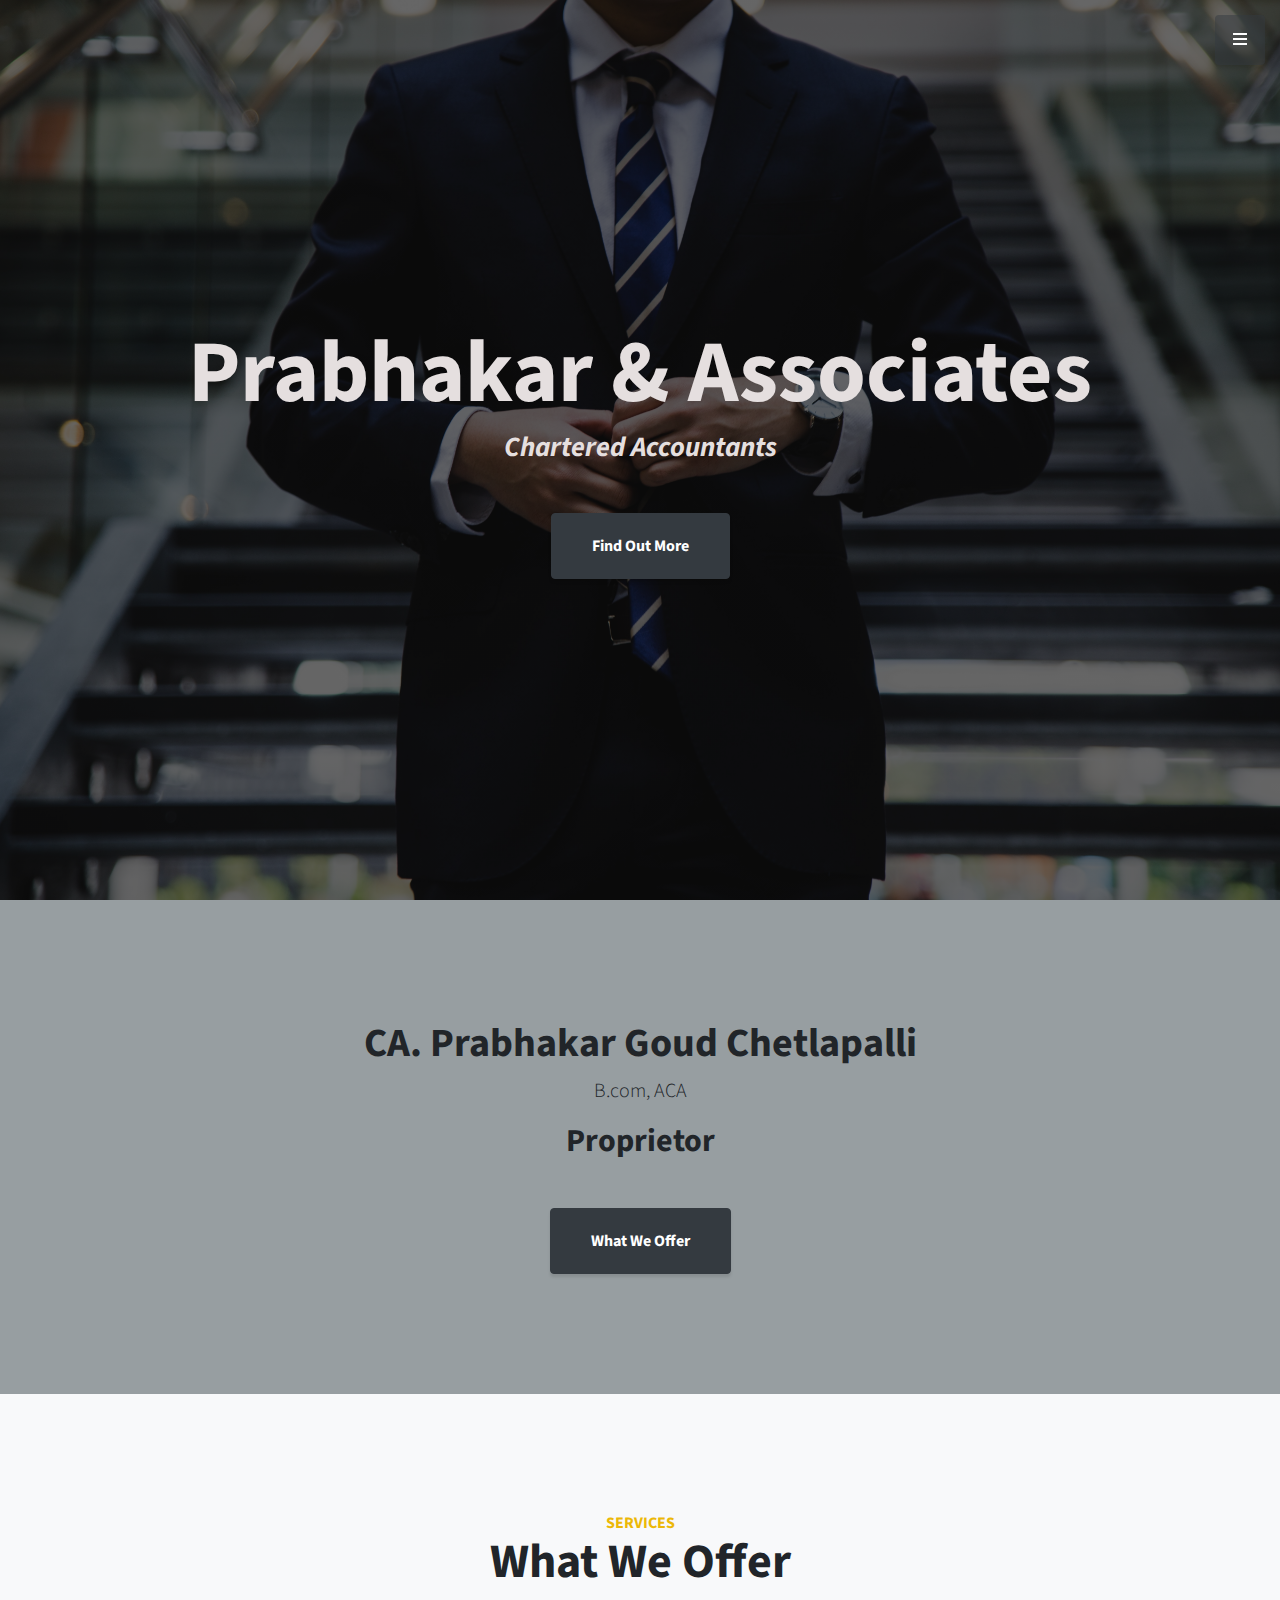
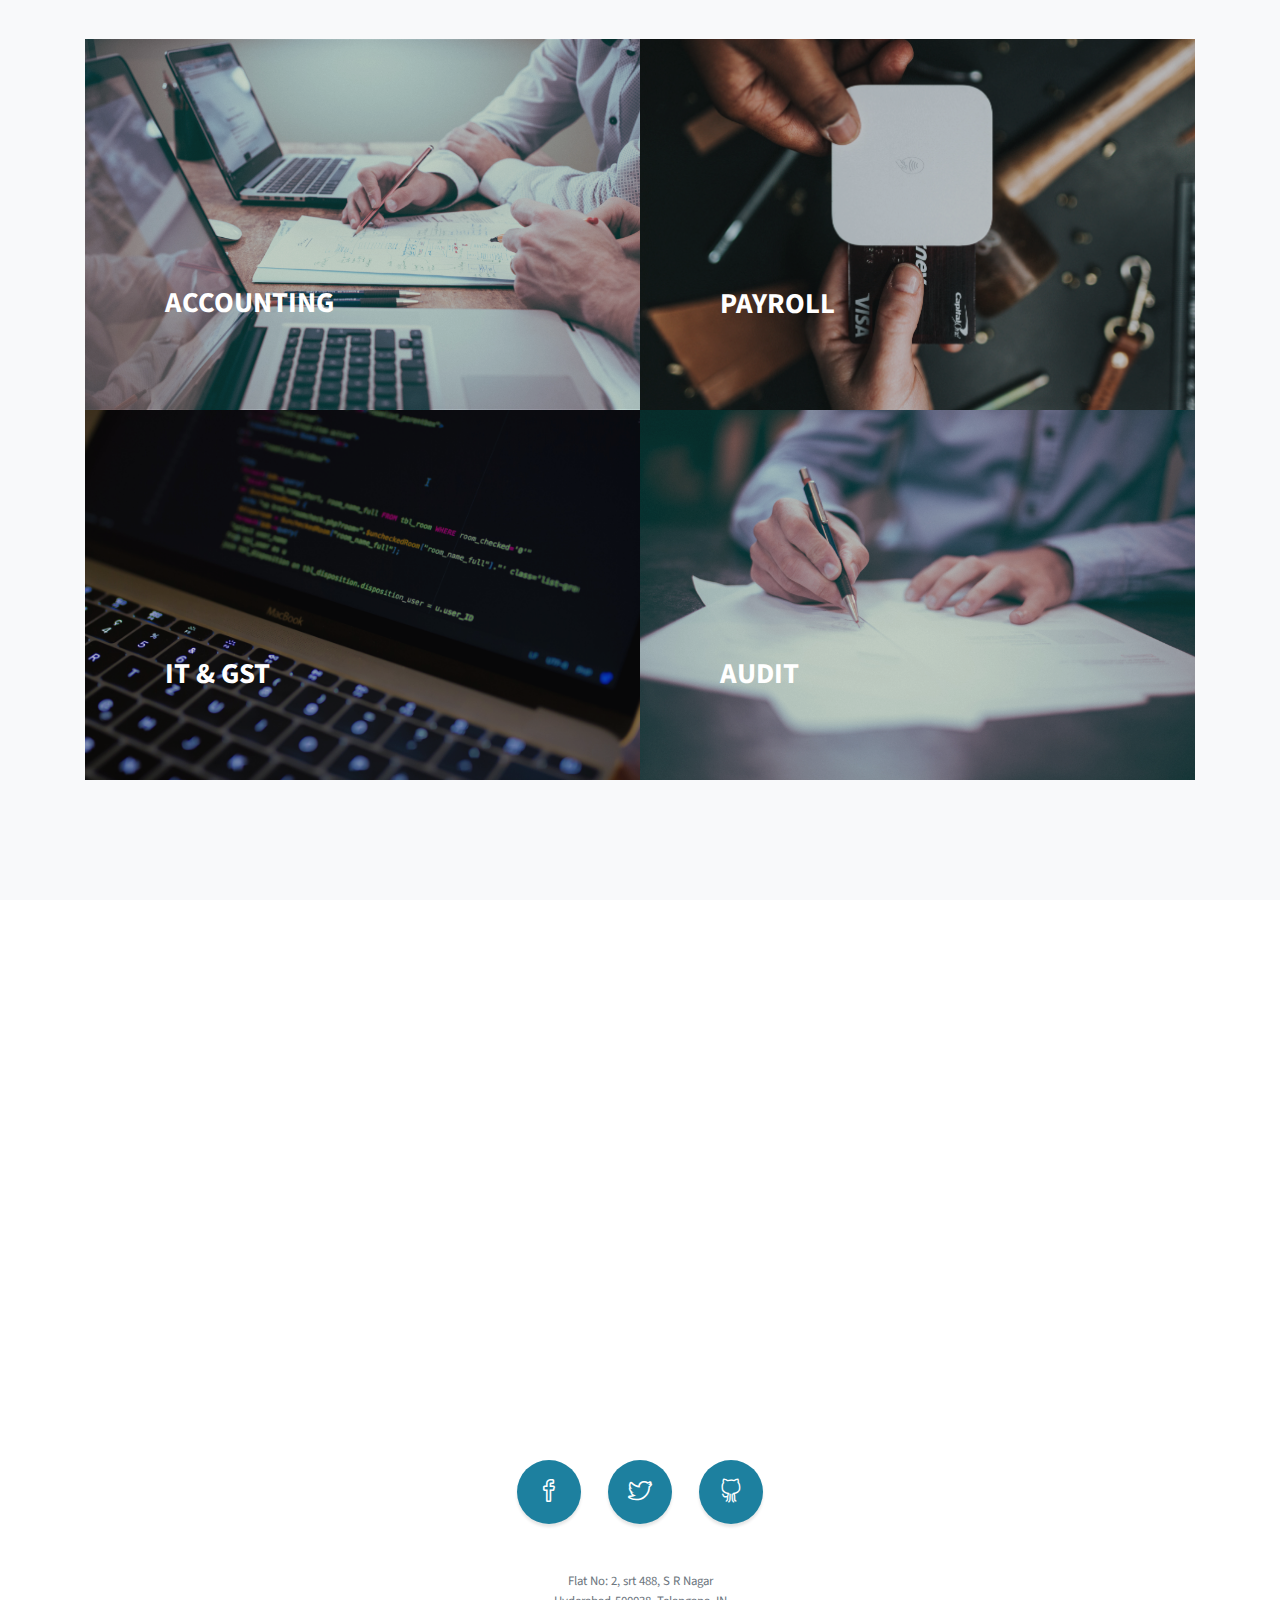
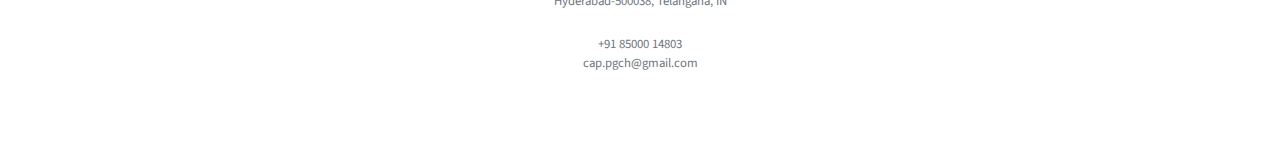
==== index.html @ 8848ef0b "fc" ====
<!DOCTYPE html>
<html lang="en">

<head>

  <meta charset="utf-8">
  <meta name="viewport" content="width=device-width, initial-scale=1, shrink-to-fit=no">
  <meta name="description" content="">
  <meta name="author" content="">

  <title>Prabhakar & Associates</title>

  <!-- Bootstrap Core CSS -->
  <link href="vendor/bootstrap/css/bootstrap.min.css" rel="stylesheet">

  <!-- Custom Fonts -->
  <link href="vendor/fontawesome-free/css/all.min.css" rel="stylesheet" type="text/css">
  <link href="https://fonts.googleapis.com/css?family=Source+Sans+Pro:300,400,700,300italic,400italic,700italic" rel="stylesheet" type="text/css">
  <link href="vendor/simple-line-icons/css/simple-line-icons.css" rel="stylesheet">

  <!-- Custom CSS -->
  <link href="css/stylish-portfolio.css" rel="stylesheet">

</head>

<body id="page-top">

  <!-- Navigation -->
  <a class="menu-toggle rounded" href="#">
    <i class="fas fa-bars"></i>
  </a>
  <nav id="sidebar-wrapper">
    <ul class="sidebar-nav">
      <li class="sidebar-brand">
        <a class="js-scroll-trigger" href="#page-top">Start Bootstrap</a>
      </li>
      <li class="sidebar-nav-item">
        <a class="js-scroll-trigger" href="#page-top">Home</a>
      </li>
      <li class="sidebar-nav-item">
        <a class="js-scroll-trigger" href="#about">About</a>
      </li>
      <li class="sidebar-nav-item">
        <a class="js-scroll-trigger" href="#services">Services</a>
      </li>
      <li class="sidebar-nav-item">
        <a class="js-scroll-trigger" href="#contact">Contact</a>
      </li>
    </ul>
  </nav>

  <!-- Header -->
  <header class="masthead d-flex">
    <div class="container text-center my-auto">
      <h1 class="mb-1 colwh">Prabhakar & Associates</h1>
      <h3 class="mb-5 colwh">
        <em>Chartered Accountants</em>
      </h3>
      <a class="btn btn-xl js-scroll-trigger btn-dark" href="#about">Find Out More</a>
    </div>
    <div class="overlay"></div>
  </header>

  <!-- About -->
  <section class="content-section bg-primary" id="about">
    <div class="container text-center">
      <div class="row">
        <div class="col-lg-10 mx-auto">
          <h1>CA. Prabhakar Goud Chetlapalli</h1>
          <p class="lead">B.com, ACA</p>
          <h2 class="mb-5">Proprietor</h2>
          <a class="btn btn-dark btn-xl js-scroll-trigger" href="#services">What We Offer</a>
        </div>
      </div>
    </div>
  </section>

  <!-- Portfolio -->
  <section class="content-section bg-light" id="services">
    <div class="container">
      <div class="content-section-heading text-center">
        <h3 class="text-secondary mb-0">Services</h3>
        <h2 class="mb-5">What We Offer</h2>
      </div>
      <div class="row no-gutters">
        <div class="col-lg-6">
          <a class="portfolio-item" href="#">
            <span class="caption">
              <span class="caption-content">
                <h2>Accounting</h2>
                <!-- <p class="mb-0">A yellow pencil with envelopes on a clean, blue backdrop!</p> -->
              </span>
            </span>
            <img class="img-fluid" src="img/accounting.jpg" alt="">
          </a>
        </div>
        <div class="col-lg-6">
          <a class="portfolio-item" href="#">
            <span class="caption">
              <span class="caption-content">
                <h2>Payroll</h2>
                <!-- <p class="mb-0">A dark blue background with a colored pencil, a clip, and a tiny ice cream cone!</p> -->
              </span>
            </span>
            <img class="img-fluid" src="img/payroll.jpg" alt="">
          </a>
        </div>
        <div class="col-lg-6">
          <a class="portfolio-item" href="#">
            <span class="caption">
              <span class="caption-content">
                <h2>IT & GST</h2>
                <!-- <p class="mb-0">Strawberries are such a tasty snack, especially with a little sugar on top!</p> -->
              </span>
            </span>
            <img class="img-fluid" src="img/it.jpg" alt="">
          </a>
        </div>
        <div class="col-lg-6">
          <a class="portfolio-item" href="#">
            <span class="caption">
              <span class="caption-content">
                <h2>Audit</h2>
                <!-- <p class="mb-0">A yellow workspace with some scissors, pencils, and other objects.</p> -->
              </span>
            </span>
            <img class="img-fluid" src="img/audit.jpg" alt="">
          </a>
        </div>
      </div>
    </div>
  </section>

  <!-- Map -->
  <section id="contact" class="map">
    <iframe width="100%" height="100%" frameborder="0" scrolling="no" marginheight="0" marginwidth="0" src="https://maps.google.com/maps?f=q&amp;source=embed&amp;hl=en&amp;geocode=&amp;q=Magnific+It+Consulting,+185%2Fc,+Sri+Sai+Sadan,+Balkampet,+S.R+Nagar,+Hyderabad,+Telangana+500038&amp;aq=0&amp;oq=twitter&amp;sll=28.659344,-81.187888&amp;sspn=0.128789,0.264187&amp;ie=UTF8&amp;hq=Twitter,+Inc.,+Market+Street,+San+Francisco,+CA&amp;t=m&amp;z=15&amp;iwloc=A&amp;output=embed"></iframe>
    <!-- <iframe width="100%" height="100%" frameborder="0" scrolling="no" marginheight="0" marginwidth="0" src="https://www.google.com/maps/place/State+Bank+of+India,+BK+Guda+Rd,+Sanjeeva+Reddy+Nagar,+Hyderabad,+Telangana+500038/@17.4418182,78.445294,17z/data=!4m6!1m3!3m2!1s0x3bcb90c46ad8bf63:0x73e57f3b94642795!2sHow+To+Earn+Money,+East+Srinivas+Nagar+Colony,+Sanjeeva+Reddy+Nagar+Office+Area,+Sanjeeva+Reddy+Nagar,+Hyderabad,+Telangana+500038!3m1!1s0x3bcb90c6c8f0eb13:0xdaac3b65821f8092&amp;output=embed"></iframe> -->
    <br />
    <small>
      <!-- <a href="https://maps.google.com/maps?f=q&amp;source=embed&amp;hl=en&amp;geocode=&amp;q=Twitter,+Inc.,+Market+Street,+San+Francisco,+CA&amp;aq=0&amp;oq=twitter&amp;sll=28.659344,-81.187888&amp;sspn=0.128789,0.264187&amp;ie=UTF8&amp;hq=Twitter,+Inc.,+Market+Street,+San+Francisco,+CA&amp;t=m&amp;z=15&amp;iwloc=A"></a> -->
      <a href="https://www.google.com/maps/place/Magnific+It+Consulting,+185%2Fc,+Sri+Sai+Sadan,+Balkampet,+S.R+Nagar,+Hyderabad,+Telangana+500038/@17.4453473,78.4437703,17z/data=!4m6!1m3!3m2!1s0x3bcb90e76b6662c5:0x9ad96c95b077cb8e!2sSanjeeva+Reddy+Nagar,+Hyderabad,+Telangana+500038!3m1!1s0x3bcb90c2c3727d07:0xbd200b64c12dc174"></a>
    </small>
  </section>

  <!-- Footer -->
  <footer class="footer text-center">
    <div class="container">
      <ul class="list-inline mb-5">
        <li class="list-inline-item">
          <a class="social-link rounded-circle text-white mr-3" href="#">
            <i class="icon-social-facebook"></i>
          </a>
        </li>
        <li class="list-inline-item">
          <a class="social-link rounded-circle text-white mr-3" href="#">
            <i class="icon-social-twitter"></i>
          </a>
        </li>
        <li class="list-inline-item">
          <a class="social-link rounded-circle text-white" href="#">
            <i class="icon-social-github"></i>
          </a>
        </li>
      </ul>
      <!-- <p class="text-muted small mb-0">Copyright &copy; Your Website 2019</p> -->
      <p class="text-muted small mb-0">Flat No: 2, srt 488, S R Nagar</p>
      <p class="text-muted small mb-0">Hyderabad-500038, Telangana, IN</p>
      <br/>
      <p class="text-muted small mb-0">+91 85000 14803</p>
      <p class="text-muted small mb-0">cap.pgch@gmail.com</p>
    </div>
  </footer>

  <!-- Scroll to Top Button-->
  <a class="scroll-to-top rounded js-scroll-trigger" href="#page-top">
    <i class="fas fa-angle-up"></i>
  </a>

  <!-- Bootstrap core JavaScript -->
  <script src="vendor/jquery/jquery.min.js"></script>
  <script src="vendor/bootstrap/js/bootstrap.bundle.min.js"></script>

  <!-- Plugin JavaScript -->
  <script src="vendor/jquery-easing/jquery.easing.min.js"></script>

  <!-- Custom scripts for this template -->
  <script src="js/stylish-portfolio.min.js"></script>

</body>

</html>
---- vendor/simple-line-icons/css/simple-line-icons.css ----
@font-face {
  font-family: 'simple-line-icons';
  src: url('../fonts/Simple-Line-Icons.eot?v=2.4.0');
  src: url('../fonts/Simple-Line-Icons.eot?v=2.4.0#iefix') format('embedded-opentype'), url('../fonts/Simple-Line-Icons.woff2?v=2.4.0') format('woff2'), url('../fonts/Simple-Line-Icons.ttf?v=2.4.0') format('truetype'), url('../fonts/Simple-Line-Icons.woff?v=2.4.0') format('woff'), url('../fonts/Simple-Line-Icons.svg?v=2.4.0#simple-line-icons') format('svg');
  font-weight: normal;
  font-style: normal;
}
/*
 Use the following CSS code if you want to have a class per icon.
 Instead of a list of all class selectors, you can use the generic [class*="icon-"] selector, but it's slower:
*/
.icon-user,
.icon-people,
.icon-user-female,
.icon-user-follow,
.icon-user-following,
.icon-user-unfollow,
.icon-login,
.icon-logout,
.icon-emotsmile,
.icon-phone,
.icon-call-end,
.icon-call-in,
.icon-call-out,
.icon-map,
.icon-location-pin,
.icon-direction,
.icon-directions,
.icon-compass,
.icon-layers,
.icon-menu,
.icon-list,
.icon-options-vertical,
.icon-options,
.icon-arrow-down,
.icon-arrow-left,
.icon-arrow-right,
.icon-arrow-up,
.icon-arrow-up-circle,
.icon-arrow-left-circle,
.icon-arrow-right-circle,
.icon-arrow-down-circle,
.icon-check,
.icon-clock,
.icon-plus,
.icon-minus,
.icon-close,
.icon-event,
.icon-exclamation,
.icon-organization,
.icon-trophy,
.icon-screen-smartphone,
.icon-screen-desktop,
.icon-plane,
.icon-notebook,
.icon-mustache,
.icon-mouse,
.icon-magnet,
.icon-energy,
.icon-disc,
.icon-cursor,
.icon-cursor-move,
.icon-crop,
.icon-chemistry,
.icon-speedometer,
.icon-shield,
.icon-screen-tablet,
.icon-magic-wand,
.icon-hourglass,
.icon-graduation,
.icon-ghost,
.icon-game-controller,
.icon-fire,
.icon-eyeglass,
.icon-envelope-open,
.icon-envelope-letter,
.icon-bell,
.icon-badge,
.icon-anchor,
.icon-wallet,
.icon-vector,
.icon-speech,
.icon-puzzle,
.icon-printer,
.icon-present,
.icon-playlist,
.icon-pin,
.icon-picture,
.icon-handbag,
.icon-globe-alt,
.icon-globe,
.icon-folder-alt,
.icon-folder,
.icon-film,
.icon-feed,
.icon-drop,
.icon-drawer,
.icon-docs,
.icon-doc,
.icon-diamond,
.icon-cup,
.icon-calculator,
.icon-bubbles,
.icon-briefcase,
.icon-book-open,
.icon-basket-loaded,
.icon-basket,
.icon-bag,
.icon-action-undo,
.icon-action-redo,
.icon-wrench,
.icon-umbrella,
.icon-trash,
.icon-tag,
.icon-support,
.icon-frame,
.icon-size-fullscreen,
.icon-size-actual,
.icon-shuffle,
.icon-share-alt,
.icon-share,
.icon-rocket,
.icon-question,
.icon-pie-chart,
.icon-pencil,
.icon-note,
.icon-loop,
.icon-home,
.icon-grid,
.icon-graph,
.icon-microphone,
.icon-music-tone-alt,
.icon-music-tone,
.icon-earphones-alt,
.icon-earphones,
.icon-equalizer,
.icon-like,
.icon-dislike,
.icon-control-start,
.icon-control-rewind,
.icon-control-play,
.icon-control-pause,
.icon-control-forward,
.icon-control-end,
.icon-volume-1,
.icon-volume-2,
.icon-volume-off,
.icon-calendar,
.icon-bulb,
.icon-chart,
.icon-ban,
.icon-bubble,
.icon-camrecorder,
.icon-camera,
.icon-cloud-download,
.icon-cloud-upload,
.icon-envelope,
.icon-eye,
.icon-flag,
.icon-heart,
.icon-info,
.icon-key,
.icon-link,
.icon-lock,
.icon-lock-open,
.icon-magnifier,
.icon-magnifier-add,
.icon-magnifier-remove,
.icon-paper-clip,
.icon-paper-plane,
.icon-power,
.icon-refresh,
.icon-reload,
.icon-settings,
.icon-star,
.icon-symbol-female,
.icon-symbol-male,
.icon-target,
.icon-credit-card,
.icon-paypal,
.icon-social-tumblr,
.icon-social-twitter,
.icon-social-facebook,
.icon-social-instagram,
.icon-social-linkedin,
.icon-social-pinterest,
.icon-social-github,
.icon-social-google,
.icon-social-reddit,
.icon-social-skype,
.icon-social-dribbble,
.icon-social-behance,
.icon-social-foursqare,
.icon-social-soundcloud,
.icon-social-spotify,
.icon-social-stumbleupon,
.icon-social-youtube,
.icon-social-dropbox,
.icon-social-vkontakte,
.icon-social-steam {
  font-family: 'simple-line-icons';
  speak: none;
  font-style: normal;
  font-weight: normal;
  font-variant: normal;
  text-transform: none;
  line-height: 1;
  /* Better Font Rendering =========== */
  -webkit-font-smoothing: antialiased;
  -moz-osx-font-smoothing: grayscale;
}
.icon-user:before {
  content: "\e005";
}
.icon-people:before {
  content: "\e001";
}
.icon-user-female:before {
  content: "\e000";
}
.icon-user-follow:before {
  content: "\e002";
}
.icon-user-following:before {
  content: "\e003";
}
.icon-user-unfollow:before {
  content: "\e004";
}
.icon-login:before {
  content: "\e066";
}
.icon-logout:before {
  content: "\e065";
}
.icon-emotsmile:before {
  content: "\e021";
}
.icon-phone:before {
  content: "\e600";
}
.icon-call-end:before {
  content: "\e048";
}
.icon-call-in:before {
  content: "\e047";
}
.icon-call-out:before {
  content: "\e046";
}
.icon-map:before {
  content: "\e033";
}
.icon-location-pin:before {
  content: "\e096";
}
.icon-direction:before {
  content: "\e042";
}
.icon-directions:before {
  content: "\e041";
}
.icon-compass:before {
  content: "\e045";
}
.icon-layers:before {
  content: "\e034";
}
.icon-menu:before {
  content: "\e601";
}
.icon-list:before {
  content: "\e067";
}
.icon-options-vertical:before {
  content: "\e602";
}
.icon-options:before {
  content: "\e603";
}
.icon-arrow-down:before {
  content: "\e604";
}
.icon-arrow-left:before {
  content: "\e605";
}
.icon-arrow-right:before {
  content: "\e606";
}
.icon-arrow-up:before {
  content: "\e607";
}
.icon-arrow-up-circle:before {
  content: "\e078";
}
.icon-arrow-left-circle:before {
  content: "\e07a";
}
.icon-arrow-right-circle:before {
  content: "\e079";
}
.icon-arrow-down-circle:before {
  content: "\e07b";
}
.icon-check:before {
  content: "\e080";
}
.icon-clock:before {
  content: "\e081";
}
.icon-plus:before {
  content: "\e095";
}
.icon-minus:before {
  content: "\e615";
}
.icon-close:before {
  content: "\e082";
}
.icon-event:before {
  content: "\e619";
}
.icon-exclamation:before {
  content: "\e617";
}
.icon-organization:before {
  content: "\e616";
}
.icon-trophy:before {
  content: "\e006";
}
.icon-screen-smartphone:before {
  content: "\e010";
}
.icon-screen-desktop:before {
  content: "\e011";
}
.icon-plane:before {
  content: "\e012";
}
.icon-notebook:before {
  content: "\e013";
}
.icon-mustache:before {
  content: "\e014";
}
.icon-mouse:before {
  content: "\e015";
}
.icon-magnet:before {
  content: "\e016";
}
.icon-energy:before {
  content: "\e020";
}
.icon-disc:before {
  content: "\e022";
}
.icon-cursor:before {
  content: "\e06e";
}
.icon-cursor-move:before {
  content: "\e023";
}
.icon-crop:before {
  content: "\e024";
}
.icon-chemistry:before {
  content: "\e026";
}
.icon-speedometer:before {
  content: "\e007";
}
.icon-shield:before {
  content: "\e00e";
}
.icon-screen-tablet:before {
  content: "\e00f";
}
.icon-magic-wand:before {
  content: "\e017";
}
.icon-hourglass:before {
  content: "\e018";
}
.icon-graduation:before {
  content: "\e019";
}
.icon-ghost:before {
  content: "\e01a";
}
.icon-game-controller:before {
  content: "\e01b";
}
.icon-fire:before {
  content: "\e01c";
}
.icon-eyeglass:before {
  content: "\e01d";
}
.icon-envelope-open:before {
  content: "\e01e";
}
.icon-envelope-letter:before {
  content: "\e01f";
}
.icon-bell:before {
  content: "\e027";
}
.icon-badge:before {
  content: "\e028";
}
.icon-anchor:before {
  content: "\e029";
}
.icon-wallet:before {
  content: "\e02a";
}
.icon-vector:before {
  content: "\e02b";
}
.icon-speech:before {
  content: "\e02c";
}
.icon-puzzle:before {
  content: "\e02d";
}
.icon-printer:before {
  content: "\e02e";
}
.icon-present:before {
  content: "\e02f";
}
.icon-playlist:before {
  content: "\e030";
}
.icon-pin:before {
  content: "\e031";
}
.icon-picture:before {
  content: "\e032";
}
.icon-handbag:before {
  content: "\e035";
}
.icon-globe-alt:before {
  content: "\e036";
}
.icon-globe:before {
  content: "\e037";
}
.icon-folder-alt:before {
  content: "\e039";
}
.icon-folder:before {
  content: "\e089";
}
.icon-film:before {
  content: "\e03a";
}
.icon-feed:before {
  content: "\e03b";
}
.icon-drop:before {
  content: "\e03e";
}
.icon-drawer:before {
  content: "\e03f";
}
.icon-docs:before {
  content: "\e040";
}
.icon-doc:before {
  content: "\e085";
}
.icon-diamond:before {
  content: "\e043";
}
.icon-cup:before {
  content: "\e044";
}
.icon-calculator:before {
  content: "\e049";
}
.icon-bubbles:before {
  content: "\e04a";
}
.icon-briefcase:before {
  content: "\e04b";
}
.icon-book-open:before {
  content: "\e04c";
}
.icon-basket-loaded:before {
  content: "\e04d";
}
.icon-basket:before {
  content: "\e04e";
}
.icon-bag:before {
  content: "\e04f";
}
.icon-action-undo:before {
  content: "\e050";
}
.icon-action-redo:before {
  content: "\e051";
}
.icon-wrench:before {
  content: "\e052";
}
.icon-umbrella:before {
  content: "\e053";
}
.icon-trash:before {
  content: "\e054";
}
.icon-tag:before {
  content: "\e055";
}
.icon-support:before {
  content: "\e056";
}
.icon-frame:before {
  content: "\e038";
}
.icon-size-fullscreen:before {
  content: "\e057";
}
.icon-size-actual:before {
  content: "\e058";
}
.icon-shuffle:before {
  content: "\e059";
}
.icon-share-alt:before {
  content: "\e05a";
}
.icon-share:before {
  content: "\e05b";
}
.icon-rocket:before {
  content: "\e05c";
}
.icon-question:before {
  content: "\e05d";
}
.icon-pie-chart:before {
  content: "\e05e";
}
.icon-pencil:before {
  content: "\e05f";
}
.icon-note:before {
  content: "\e060";
}
.icon-loop:before {
  content: "\e064";
}
.icon-home:before {
  content: "\e069";
}
.icon-grid:before {
  content: "\e06a";
}
.icon-graph:before {
  content: "\e06b";
}
.icon-microphone:before {
  content: "\e063";
}
.icon-music-tone-alt:before {
  content: "\e061";
}
.icon-music-tone:before {
  content: "\e062";
}
.icon-earphones-alt:before {
  content: "\e03c";
}
.icon-earphones:before {
  content: "\e03d";
}
.icon-equalizer:before {
  content: "\e06c";
}
.icon-like:before {
  content: "\e068";
}
.icon-dislike:before {
  content: "\e06d";
}
.icon-control-start:before {
  content: "\e06f";
}
.icon-control-rewind:before {
  content: "\e070";
}
.icon-control-play:before {
  content: "\e071";
}
.icon-control-pause:before {
  content: "\e072";
}
.icon-control-forward:before {
  content: "\e073";
}
.icon-control-end:before {
  content: "\e074";
}
.icon-volume-1:before {
  content: "\e09f";
}
.icon-volume-2:before {
  content: "\e0a0";
}
.icon-volume-off:before {
  content: "\e0a1";
}
.icon-calendar:before {
  content: "\e075";
}
.icon-bulb:before {
  content: "\e076";
}
.icon-chart:before {
  content: "\e077";
}
.icon-ban:before {
  content: "\e07c";
}
.icon-bubble:before {
  content: "\e07d";
}
.icon-camrecorder:before {
  content: "\e07e";
}
.icon-camera:before {
  content: "\e07f";
}
.icon-cloud-download:before {
  content: "\e083";
}
.icon-cloud-upload:before {
  content: "\e084";
}
.icon-envelope:before {
  content: "\e086";
}
.icon-eye:before {
  content: "\e087";
}
.icon-flag:before {
  content: "\e088";
}
.icon-heart:before {
  content: "\e08a";
}
.icon-info:before {
  content: "\e08b";
}
.icon-key:before {
  content: "\e08c";
}
.icon-link:before {
  content: "\e08d";
}
.icon-lock:before {
  content: "\e08e";
}
.icon-lock-open:before {
  content: "\e08f";
}
.icon-magnifier:before {
  content: "\e090";
}
.icon-magnifier-add:before {
  content: "\e091";
}
.icon-magnifier-remove:before {
  content: "\e092";
}
.icon-paper-clip:before {
  content: "\e093";
}
.icon-paper-plane:before {
  content: "\e094";
}
.icon-power:before {
  content: "\e097";
}
.icon-refresh:before {
  content: "\e098";
}
.icon-reload:before {
  content: "\e099";
}
.icon-settings:before {
  content: "\e09a";
}
.icon-star:before {
  content: "\e09b";
}
.icon-symbol-female:before {
  content: "\e09c";
}
.icon-symbol-male:before {
  content: "\e09d";
}
.icon-target:before {
  content: "\e09e";
}
.icon-credit-card:before {
  content: "\e025";
}
.icon-paypal:before {
  content: "\e608";
}
.icon-social-tumblr:before {
  content: "\e00a";
}
.icon-social-twitter:before {
  content: "\e009";
}
.icon-social-facebook:before {
  content: "\e00b";
}
.icon-social-instagram:before {
  content: "\e609";
}
.icon-social-linkedin:before {
  content: "\e60a";
}
.icon-social-pinterest:before {
  content: "\e60b";
}
.icon-social-github:before {
  content: "\e60c";
}
.icon-social-google:before {
  content: "\e60d";
}
.icon-social-reddit:before {
  content: "\e60e";
}
.icon-social-skype:before {
  content: "\e60f";
}
.icon-social-dribbble:before {
  content: "\e00d";
}
.icon-social-behance:before {
  content: "\e610";
}
.icon-social-foursqare:before {
  content: "\e611";
}
.icon-social-soundcloud:before {
  content: "\e612";
}
.icon-social-spotify:before {
  content: "\e613";
}
.icon-social-stumbleupon:before {
  content: "\e614";
}
.icon-social-youtube:before {
  content: "\e008";
}
.icon-social-dropbox:before {
  content: "\e00c";
}
.icon-social-vkontakte:before {
  content: "\e618";
}
.icon-social-steam:before {
  content: "\e620";
}
---- css/stylish-portfolio.css ----
/*!
 * Start Bootstrap - Stylish Portfolio v5.0.7 (https://startbootstrap.com/template-overviews/stylish-portfolio)
 * Copyright 2013-2019 Start Bootstrap
 * Licensed under MIT (https://github.com/BlackrockDigital/startbootstrap-stylish-portfolio/blob/master/LICENSE)
 */

body,
html {
  width: 100%;
  height: 100%;
}

body {
  font-family: 'Source Sans Pro';
}

.btn-xl {
  padding: 1.25rem 2.5rem;
}

.content-section {
  padding-top: 7.5rem;
  padding-bottom: 7.5rem;
}

.content-section-heading h2 {
  font-size: 3rem;
}

.content-section-heading h3 {
  font-size: 1rem;
  text-transform: uppercase;
}

h1,
h2,
h3,
h4,
h5,
h6 {
  font-weight: 700;
}

.text-faded {
  color: rgba(255, 255, 255, 0.7);
}

/* Map */
.map {
  height: 30rem;
}

@media (max-width: 992px) {
  .map {
    height: 75%;
  }
}

.map iframe {
  pointer-events: none;
}

.scroll-to-top {
  position: fixed;
  right: 15px;
  bottom: 15px;
  display: none;
  width: 50px;
  height: 50px;
  text-align: center;
  color: white;
  background: rgba(52, 58, 64, 0.5);
  line-height: 45px;
}

.scroll-to-top:focus, .scroll-to-top:hover {
  color: white;
}

.scroll-to-top:hover {
  background: #343a40;
}

.scroll-to-top i {
  font-weight: 800;
}

.colwh {
  color: #e5dfdf;
}

.masthead {
  min-height: 30rem;
  position: relative;
  display: table;
  width: 100%;
  height: auto;
  padding-top: 9rem;
  padding-bottom: 9rem;
  background: linear-gradient(90deg, rgba(0, 0, 0, 0.6) 0%, rgba(0, 0, 0, 0.6) 100%), url("../img/suit.jpg");
  background-position: center center;
  background-repeat: no-repeat;
  background-size: cover;
}

.masthead h1 {
  font-size: 4rem;
  margin: 0;
  padding: 0;
}

@media (min-width: 992px) {
  .masthead {
    height: 100vh;
  }
  .masthead h1 {
    font-size: 5.5rem;
  }
}

/* Side Menu */
#sidebar-wrapper {
  position: fixed;
  z-index: 2;
  right: 0;
  width: 250px;
  height: 100%;
  transition: all 0.4s ease 0s;
  transform: translateX(250px);
  background: #1D809F;
  border-left: 1px solid rgba(255, 255, 255, 0.1);
}

.sidebar-nav {
  position: absolute;
  top: 0;
  width: 250px;
  margin: 0;
  padding: 0;
  list-style: none;
}

.sidebar-nav li.sidebar-nav-item a {
  display: block;
  text-decoration: none;
  color: #fff;
  padding: 15px;
}

.sidebar-nav li a:hover {
  text-decoration: none;
  color: #fff;
  background: rgba(255, 255, 255, 0.2);
}

.sidebar-nav li a:active,
.sidebar-nav li a:focus {
  text-decoration: none;
}

.sidebar-nav > .sidebar-brand {
  font-size: 1.2rem;
  background: rgba(52, 58, 64, 0.1);
  height: 80px;
  line-height: 50px;
  padding-top: 15px;
  padding-bottom: 15px;
  padding-left: 15px;
}

.sidebar-nav > .sidebar-brand a {
  color: #fff;
}

.sidebar-nav > .sidebar-brand a:hover {
  color: #fff;
  background: none;
}

#sidebar-wrapper.active {
  right: 250px;
  width: 250px;
  transition: all 0.4s ease 0s;
}

.menu-toggle {
  position: fixed;
  right: 15px;
  top: 15px;
  width: 50px;
  height: 50px;
  text-align: center;
  color: #fff;
  background: rgba(52, 58, 64, 0.5);
  line-height: 50px;
  z-index: 999;
}

.menu-toggle:focus, .menu-toggle:hover {
  color: #fff;
}

.menu-toggle:hover {
  background: #343a40;
}

.service-icon {
  background-color: #fff;
  color: #1D809F;
  height: 7rem;
  width: 7rem;
  display: block;
  line-height: 7.5rem;
  font-size: 2.25rem;
  box-shadow: 0 3px 3px 0 rgba(0, 0, 0, 0.1);
}

.callout {
  padding: 15rem 0;
  background: linear-gradient(90deg, rgba(255, 255, 255, 0.1) 0%, rgba(255, 255, 255, 0.1) 100%), url("../img/bg-callout.jpg");
  background-position: center center;
  background-repeat: no-repeat;
  background-size: cover;
}

.callout h2 {
  font-size: 3.5rem;
  font-weight: 700;
  display: block;
  max-width: 30rem;
}

.portfolio-item {
  display: block;
  position: relative;
  overflow: hidden;
  max-width: 530px;
  margin: auto auto 1rem;
}

.portfolio-item .caption {
  display: flex;
  height: 100%;
  width: 100%;
  background-color: rgba(33, 37, 41, 0.2);
  position: absolute;
  top: 0;
  bottom: 0;
  z-index: 1;
}

.portfolio-item .caption .caption-content {
  color: #fff;
  margin: auto 2rem 2rem;
}

.portfolio-item .caption .caption-content h2 {
  font-size: 1.8rem;
  text-transform: uppercase;
}

.portfolio-item .caption .caption-content p {
  font-weight: 300;
  font-size: 1.2rem;
}

@media (min-width: 992px) {
  .portfolio-item {
    max-width: none;
    margin: 0;
  }
  .portfolio-item .caption {
    -webkit-transition: -webkit-clip-path 0.25s ease-out, background-color 0.7s;
    -webkit-clip-path: inset(0px);
    clip-path: inset(0px);
  }
  .portfolio-item .caption .caption-content {
    transition: opacity 0.25s;
    margin-left: 5rem;
    margin-right: 5rem;
    margin-bottom: 5rem;
  }
  .portfolio-item img {
    -webkit-transition: -webkit-clip-path 0.25s ease-out;
    -webkit-clip-path: inset(-1px);
    clip-path: inset(-1px);
  }
  .portfolio-item:hover img {
    -webkit-clip-path: inset(2rem);
    clip-path: inset(2rem);
  }
  .portfolio-item:hover .caption {
    background-color: rgba(29, 128, 159, 0.9);
    -webkit-clip-path: inset(2rem);
    clip-path: inset(2rem);
  }
}

footer.footer {
  padding-top: 5rem;
  padding-bottom: 5rem;
}

footer.footer .social-link {
  display: block;
  height: 4rem;
  width: 4rem;
  line-height: 4.3rem;
  font-size: 1.5rem;
  background-color: #1D809F;
  transition: background-color 0.15s ease-in-out;
  box-shadow: 0 3px 3px 0 rgba(0, 0, 0, 0.1);
}

footer.footer .social-link:hover {
  background-color: #155d74;
  text-decoration: none;
}

a {
  color: #1D809F;
}

a:hover, a:focus, a:active {
  color: #155d74;
}

.btn-primary {
  background-color: #1D809F !important;
  border-color: #1D809F !important;
  color: #fff !important;
}

.btn-primary:hover, .btn-primary:focus, .btn-primary:active {
  background-color: #155d74 !important;
  border-color: #155d74 !important;
}

.btn-secondary {
  background-color: #ecb807 !important;
  border-color: #ecb807 !important;
  color: #fff !important;
}

.btn-secondary:hover, .btn-secondary:focus, .btn-secondary:active {
  background-color: #ba9106 !important;
  border-color: #ba9106 !important;
}

.btn-dark {
  color: #fff !important;
}

.btn {
  box-shadow: 0px 3px 3px 0px rgba(0, 0, 0, 0.1);
  font-weight: 700;
}

.bg-primary {
  background-color: #979ea1 !important;
}

.text-primary {
  color: #1D809F !important;
}

.text-secondary {
  color: #ecb807 !important;
}

.bg-drk {
  background-color: #4d606e;
}
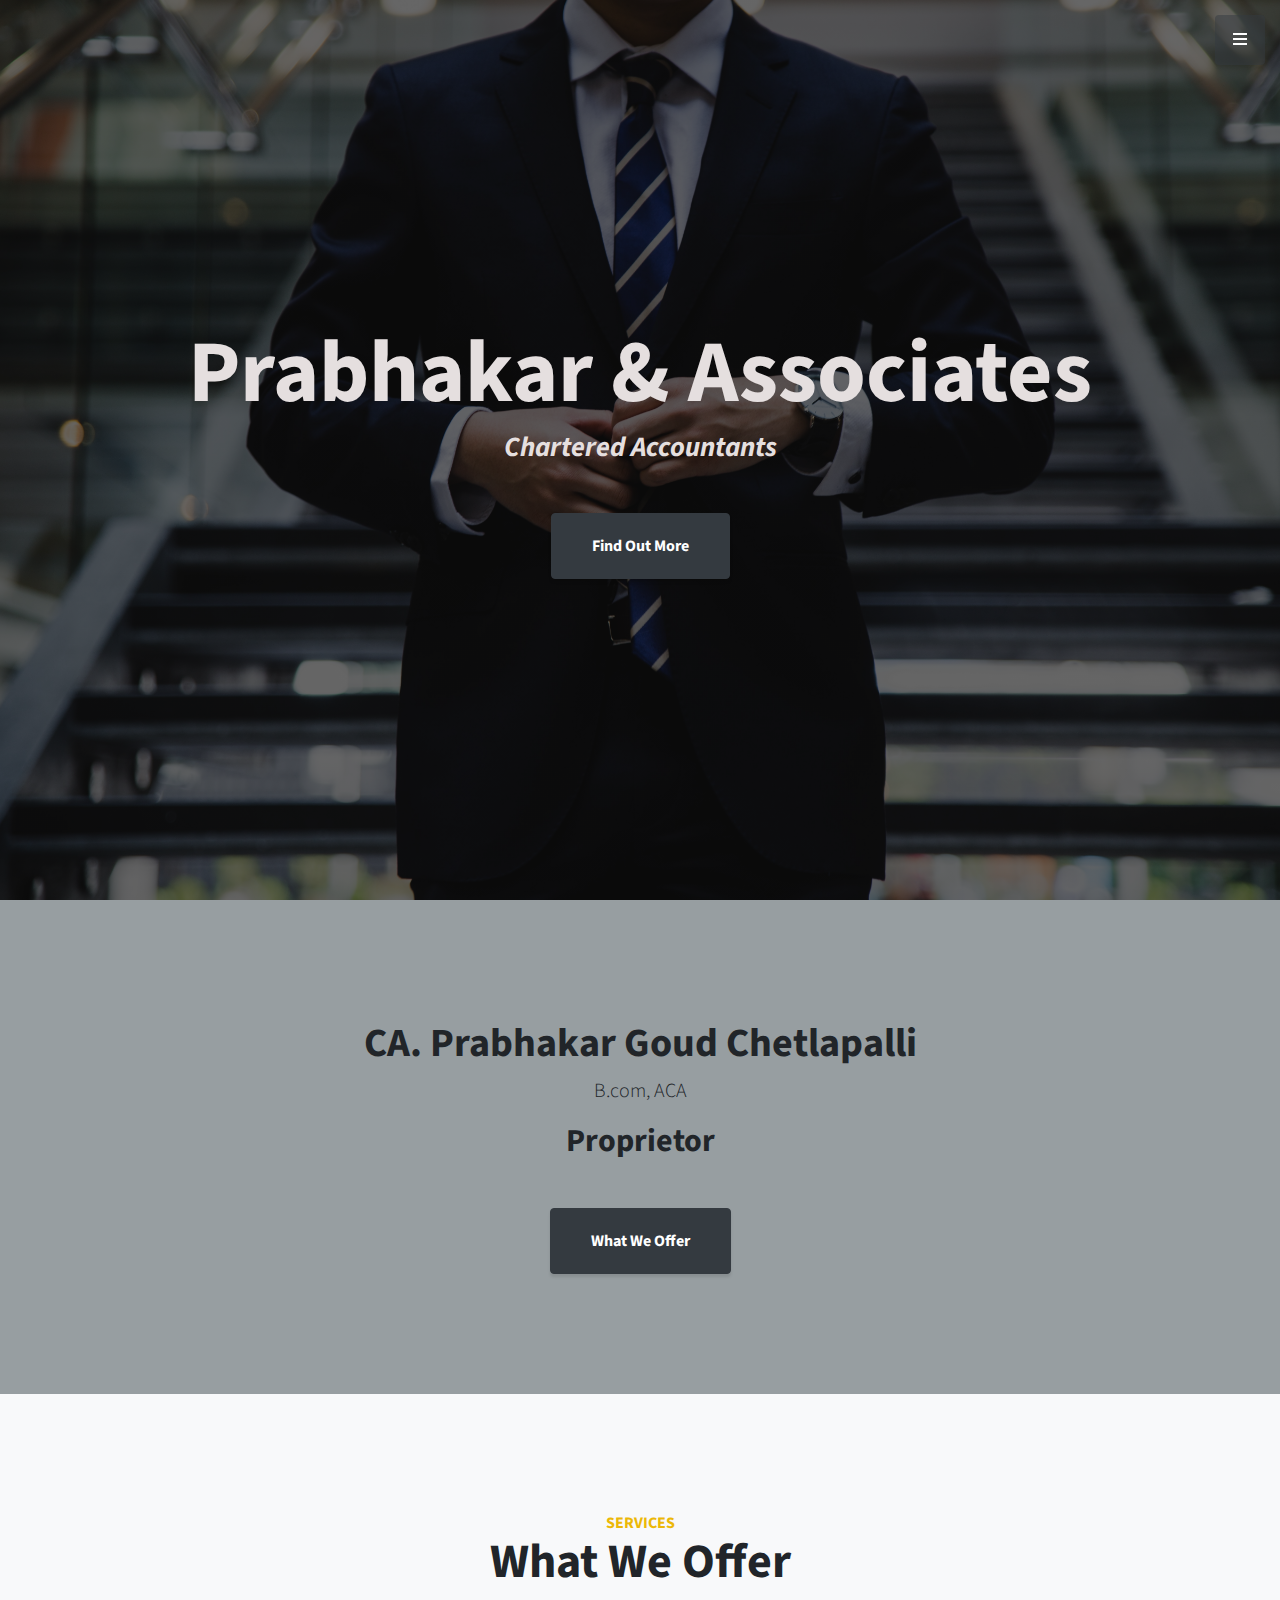
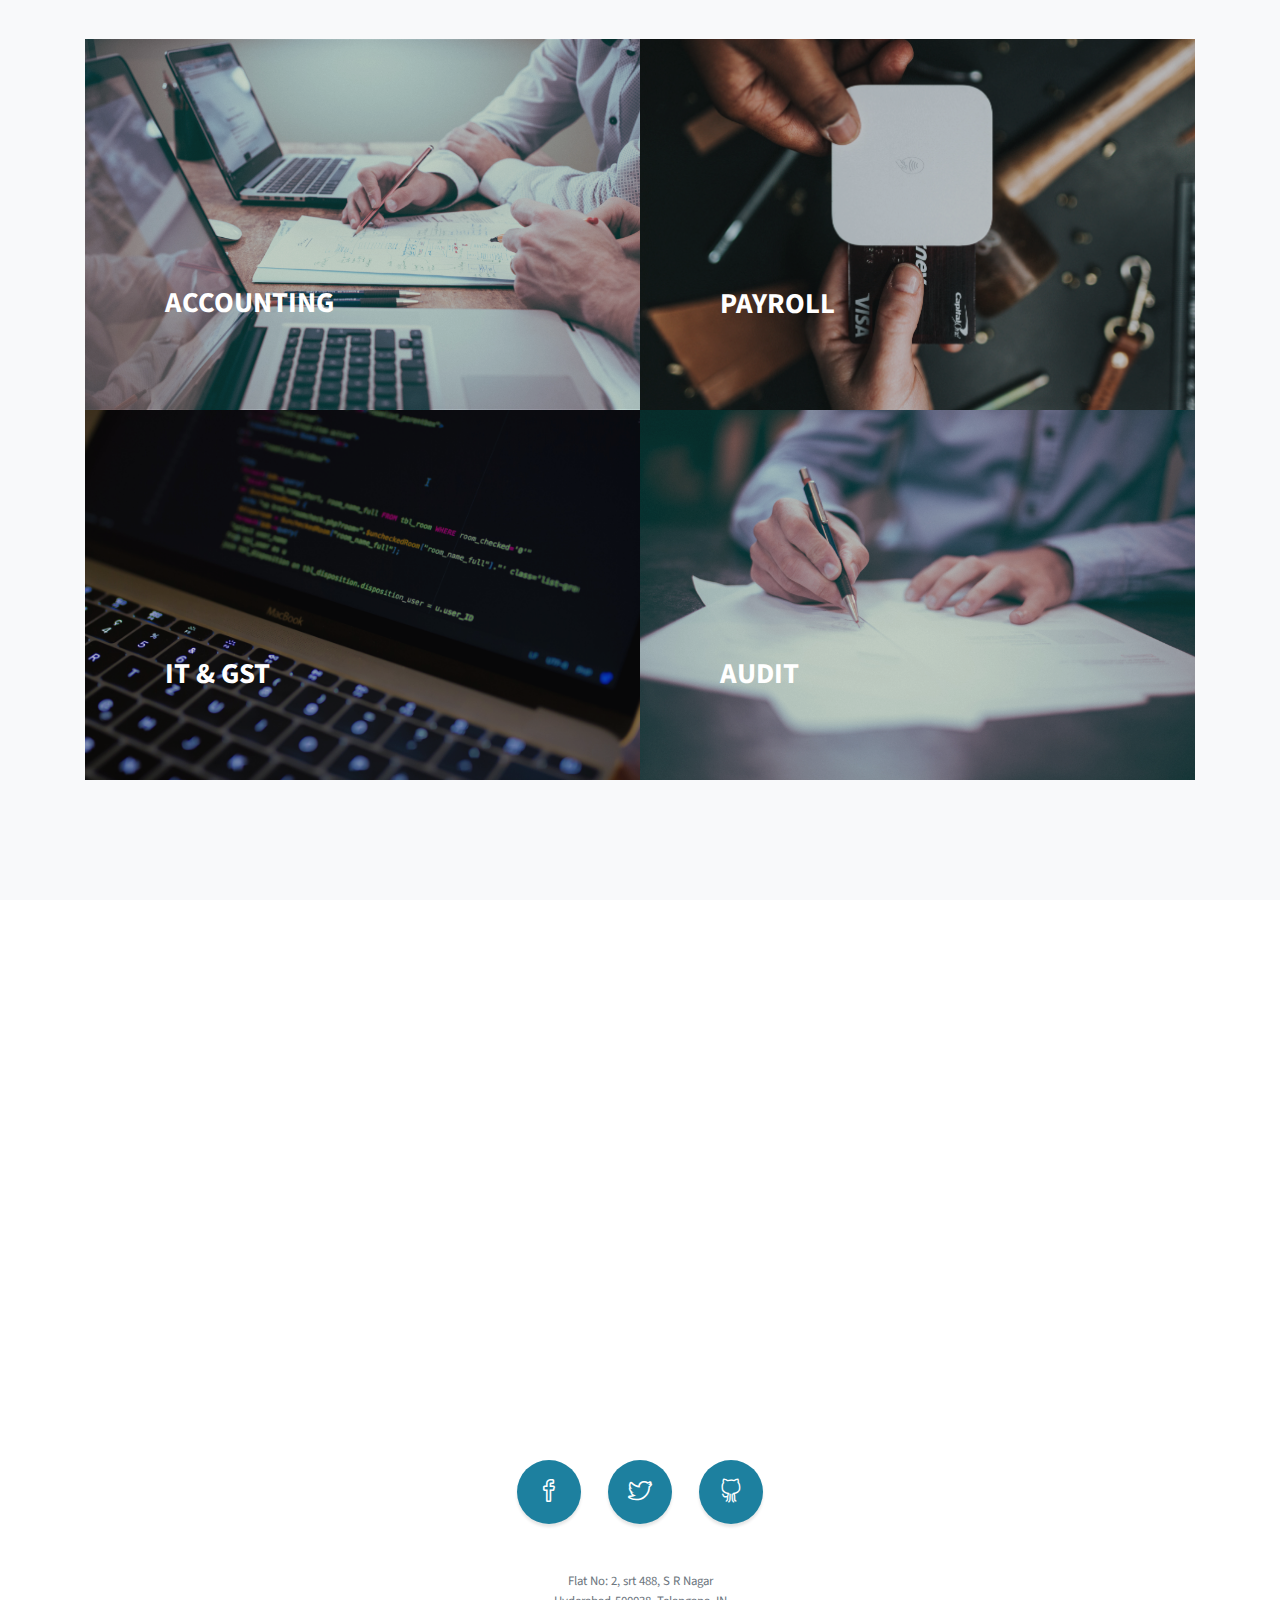
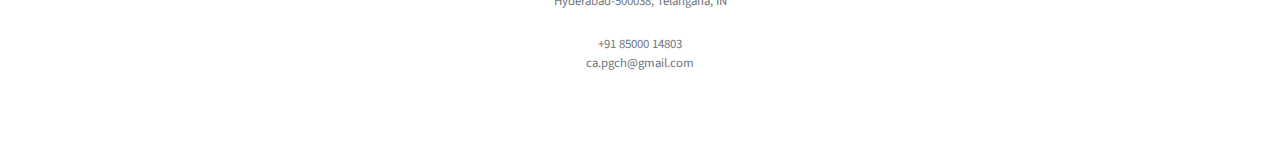
==== commit 9e5ec650: "cap to ca.pghc@gmail.com" ====
--- a/index.html
+++ b/index.html
@@ -167,7 +167,7 @@
       <p class="text-muted small mb-0">Hyderabad-500038, Telangana, IN</p>
       <br/>
       <p class="text-muted small mb-0">+91 85000 14803</p>
-      <p class="text-muted small mb-0">cap.pgch@gmail.com</p>
+      <p class="text-muted small mb-0">ca.pgch@gmail.com</p>
     </div>
   </footer>
 
--- a/css/stylish-portfolio.css
+++ b/css/stylish-portfolio.css
@@ -109,7 +109,7 @@
   padding: 0;
 }
 
-@media (min-width: 992px) {
+@media (min-width: 400px) {
   .masthead {
     height: 100vh;
   }
